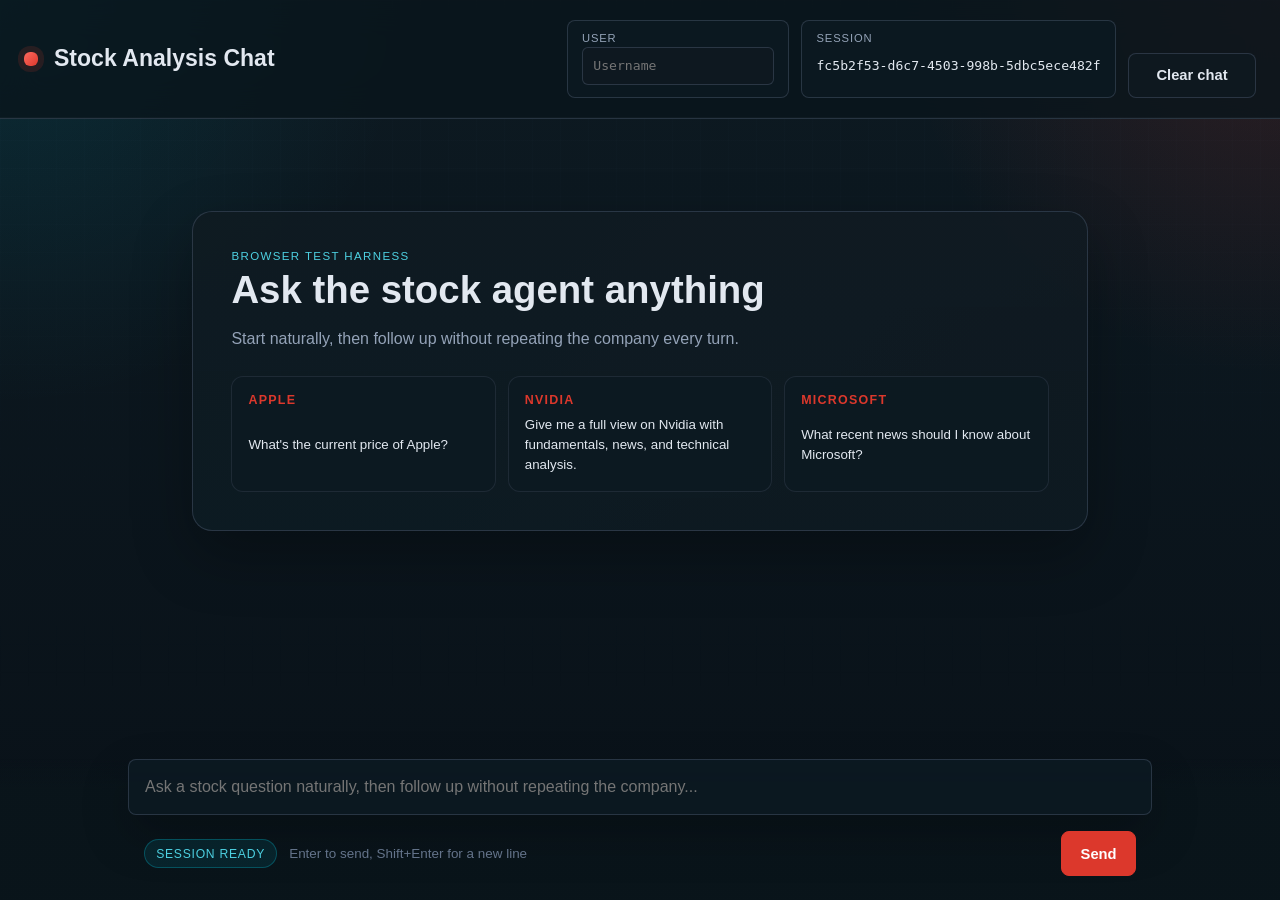
==== stockanalysisagentworkshop/src/main/resources/static/index.html @ a9ab688b "feat: workshop" ====
<!DOCTYPE html>
<html lang="en">
<head>
    <meta charset="UTF-8">
    <meta name="viewport" content="width=device-width, initial-scale=1.0">
    <title>Stock Analysis Chat</title>
    <link rel="stylesheet" href="chat.css?v=20260317-token-usage">
</head>
<body>
<main class="chat-app">
    <header class="chat-header">
        <div class="brand">
            <span class="brand-mark" aria-hidden="true"></span>
            <div class="brand-copy">
                <h1>Stock Analysis Chat</h1>
            </div>
        </div>

        <div class="header-actions">
            <div class="session-identity" aria-label="Agent memory identity">
                <div class="identity-item">
                    <label class="identity-label" for="user-id-input">User</label>
                    <input
                        id="user-id-input"
                        class="identity-input"
                        type="text"
                        autocomplete="off"
                        spellcheck="false"
                        placeholder="Loading..."
                    >
                </div>
                <div class="identity-item">
                    <span class="identity-label">Session</span>
                    <span id="session-id-value" class="identity-value">Loading...</span>
                </div>
            </div>
            <button id="clear-chat-button" class="btn btn-secondary" type="button">Clear chat</button>
        </div>
    </header>

    <section id="messages" class="messages" aria-live="polite" aria-label="Conversation"></section>

    <form id="composer" class="composer" novalidate>
        <div class="composer-shell">
            <label class="sr-only" for="question-input">Question</label>
            <textarea
                id="question-input"
                name="question"
                rows="1"
                placeholder="Ask a stock question naturally, then follow up without repeating the company..."
                required
            ></textarea>

            <div class="composer-footer">
                <div class="composer-meta">
                    <span id="status-pill" class="status-pill">Ready</span>
                    <span class="hint">Enter to send, Shift+Enter for a new line</span>
                </div>

                <button id="send-button" class="btn btn-primary" type="submit">Send</button>
            </div>
        </div>
    </form>
</main>

<template id="empty-state-template">
    <div class="empty-state">
        <div class="empty-state__card">
            <p class="empty-state__eyebrow">Browser Test Harness</p>
            <h2>Ask the stock agent anything</h2>
            <p class="empty-state__copy">
                Start naturally, then follow up without repeating the company every turn.
            </p>
            <div class="suggestions" role="list" aria-label="Suggested prompts">
                <button class="suggestion" type="button" data-question="What's the current price of Apple?">
                    <span class="suggestion__ticker">Apple</span>
                    <span class="suggestion__question">What's the current price of Apple?</span>
                </button>
                <button class="suggestion" type="button" data-question="Give me a full view on Nvidia with fundamentals, news, and technical analysis.">
                    <span class="suggestion__ticker">Nvidia</span>
                    <span class="suggestion__question">Give me a full view on Nvidia with fundamentals, news, and technical analysis.</span>
                </button>
                <button class="suggestion" type="button" data-question="What recent news should I know about Microsoft?">
                    <span class="suggestion__ticker">Microsoft</span>
                    <span class="suggestion__question">What recent news should I know about Microsoft?</span>
                </button>
            </div>
        </div>
    </div>
</template>

<script src="chat.js?v=20260317-token-usage" defer></script>
</body>
</html>
---- stockanalysisagentworkshop/src/main/resources/static/chat.css ----
:root {
    --color-primary-300: #4dd0e1;
    --color-primary-500: #00bcd4;
    --color-dark-900: #0a151b;
    --color-dark-800: #0d1a22;
    --color-dark-700: #101a21;
    --color-dark-600: #152530;
    --color-text: #e2e8f0;
    --color-text-secondary: #94a3b8;
    --color-text-muted: #64748b;
    --color-border: rgba(71, 85, 105, 0.5);
    --color-border-light: rgba(71, 85, 105, 0.3);
    --color-background: #0a151b;
    --color-background-secondary: #0d1a22;
    --color-surface: #101a21;
    --color-surface-elevated: #1a2a35;
    --color-danger: #fca5a5;
    --color-warning: #fbbf24;
    --color-success: #4ade80;
    --color-brand: #dc382c;
    --color-brand-hover: #c5322a;
    --spacing-1: 0.25rem;
    --spacing-2: 0.5rem;
    --spacing-3: 0.75rem;
    --spacing-4: 1rem;
    --spacing-5: 1.25rem;
    --spacing-6: 1.5rem;
    --spacing-8: 2rem;
    --radius-sm: 0.125rem;
    --radius-md: 0.375rem;
    --radius-lg: 0.5rem;
    --radius-xl: 0.75rem;
    --font-family-base: "Inter", -apple-system, BlinkMacSystemFont, "Segoe UI", Roboto, sans-serif;
    --font-family-mono: "JetBrains Mono", "SFMono-Regular", Consolas, monospace;
    --shadow-panel: 0 24px 60px rgba(0, 0, 0, 0.28);
    --transition-base: 200ms cubic-bezier(0.4, 0, 0.2, 1);
}

* {
    box-sizing: border-box;
}

html,
body {
    margin: 0;
    height: 100%;
    min-height: 100%;
}

body {
    font-family: var(--font-family-base);
    color: var(--color-text);
    background:
        radial-gradient(circle at top left, rgba(0, 188, 212, 0.12), transparent 26%),
        radial-gradient(circle at top right, rgba(220, 56, 44, 0.16), transparent 24%),
        linear-gradient(180deg, #0d1a22 0%, #091118 100%);
}

body::before {
    content: "";
    position: fixed;
    inset: 0;
    pointer-events: none;
    background-image:
        linear-gradient(rgba(148, 163, 184, 0.035) 1px, transparent 1px),
        linear-gradient(90deg, rgba(148, 163, 184, 0.035) 1px, transparent 1px);
    background-size: 28px 28px;
    mask-image: linear-gradient(180deg, rgba(0, 0, 0, 0.55), transparent 85%);
}

.chat-app {
    position: relative;
    display: grid;
    grid-template-rows: auto 1fr auto;
    height: 100dvh;
    min-height: 100vh;
    min-height: 100dvh;
    overflow: hidden;
}

.chat-header {
    display: flex;
    justify-content: space-between;
    align-items: center;
    gap: var(--spacing-4);
    padding: var(--spacing-5) var(--spacing-6);
    border-bottom: 1px solid var(--color-border);
    background: rgba(10, 21, 27, 0.78);
    backdrop-filter: blur(18px);
    box-shadow: inset 0 -1px 0 rgba(148, 163, 184, 0.04);
}

.brand {
    display: flex;
    align-items: center;
    gap: var(--spacing-4);
    min-width: 0;
}

.brand-mark {
    width: 14px;
    height: 14px;
    border-radius: var(--radius-md);
    background: linear-gradient(135deg, #ff6a5f 0%, var(--color-brand) 100%);
    box-shadow: 0 0 0 6px rgba(220, 56, 44, 0.14);
    flex: 0 0 auto;
}

.brand-copy h1 {
    margin: 0;
    font-size: clamp(1.125rem, 1.8vw, 1.5rem);
    line-height: 1.2;
}

.brand-eyebrow {
    margin: 0 0 var(--spacing-1);
    font-size: 0.72rem;
    letter-spacing: 0.14em;
    text-transform: uppercase;
    color: var(--color-primary-300);
}

.header-actions {
    display: flex;
    align-items: end;
    gap: var(--spacing-3);
    flex-wrap: wrap;
}

.session-identity {
    display: flex;
    gap: var(--spacing-3);
    align-items: stretch;
    flex-wrap: wrap;
}

.identity-item {
    display: grid;
    gap: 0.2rem;
    min-width: 12rem;
    padding: 0.7rem 0.9rem;
    border: 1px solid var(--color-border);
    border-radius: var(--radius-lg);
    background: rgba(13, 26, 34, 0.88);
}

.identity-label {
    color: var(--color-text-secondary);
    font-size: 0.7rem;
    letter-spacing: 0.08em;
    text-transform: uppercase;
}

.identity-value {
    color: var(--color-text);
    font-family: var(--font-family-mono);
    font-size: 0.82rem;
    line-height: 1.4;
    word-break: break-word;
}

.identity-input {
    width: 100%;
    border: 1px solid var(--color-border);
    border-radius: var(--radius-md);
    background: rgba(16, 26, 33, 0.92);
    color: var(--color-text);
    font-family: var(--font-family-mono);
    font-size: 0.82rem;
    line-height: 1.4;
    padding: 0.55rem 0.65rem;
    transition: border-color var(--transition-base), box-shadow var(--transition-base), background-color var(--transition-base);
}

.identity-input:focus {
    outline: none;
    border-color: var(--color-brand);
    box-shadow: 0 0 0 3px rgba(220, 56, 44, 0.18);
    background: rgba(13, 26, 34, 1);
}

.composer textarea {
    border: 1px solid var(--color-border);
    border-radius: var(--radius-lg);
    background: rgba(13, 26, 34, 0.92);
    color: var(--color-text);
    font: inherit;
    transition: border-color var(--transition-base), box-shadow var(--transition-base), background-color var(--transition-base);
}

.header-actions .btn {
    min-width: 8rem;
}

.composer textarea:focus {
    outline: none;
    border-color: var(--color-brand);
    box-shadow: 0 0 0 3px rgba(220, 56, 44, 0.18);
    background: rgba(13, 26, 34, 1);
}

.messages {
    min-height: 0;
    overflow-y: auto;
    padding: var(--spacing-6);
    padding-bottom: calc(var(--spacing-8) + 8rem);
    display: flex;
    flex-direction: column;
    gap: var(--spacing-4);
    scroll-behavior: smooth;
}

.empty-state {
    margin: auto;
    width: min(100%, 56rem);
}

.empty-state__card {
    padding: clamp(1.5rem, 3vw, 2.5rem);
    border: 1px solid var(--color-border);
    border-radius: 1.25rem;
    background:
        linear-gradient(180deg, rgba(16, 26, 33, 0.92), rgba(13, 26, 34, 0.94)),
        linear-gradient(135deg, rgba(0, 188, 212, 0.08), rgba(220, 56, 44, 0.08));
    box-shadow: var(--shadow-panel);
}

.empty-state__eyebrow {
    margin: 0 0 var(--spacing-2);
    color: var(--color-primary-300);
    letter-spacing: 0.12em;
    text-transform: uppercase;
    font-size: 0.72rem;
}

.empty-state__card h2 {
    margin: 0;
    font-size: clamp(1.6rem, 4vw, 2.4rem);
    line-height: 1.05;
}

.empty-state__copy {
    margin: var(--spacing-4) 0 0;
    max-width: 42rem;
    color: var(--color-text-secondary);
    line-height: 1.6;
}

.empty-state__copy code {
    padding: 0.15rem 0.35rem;
    border-radius: var(--radius-sm);
    background: rgba(220, 56, 44, 0.12);
    color: #ffb1ab;
    font-family: var(--font-family-mono);
}

.suggestions {
    margin-top: var(--spacing-6);
    display: grid;
    grid-template-columns: repeat(auto-fit, minmax(15rem, 1fr));
    gap: var(--spacing-3);
}

.suggestion {
    display: grid;
    gap: var(--spacing-2);
    padding: 1rem;
    border: 1px solid var(--color-border-light);
    border-radius: var(--radius-xl);
    background: rgba(13, 26, 34, 0.88);
    color: inherit;
    text-align: left;
    cursor: pointer;
    transition: transform var(--transition-base), border-color var(--transition-base), background-color var(--transition-base);
}

.suggestion:hover {
    transform: translateY(-2px);
    border-color: rgba(0, 188, 212, 0.5);
    background: rgba(21, 37, 48, 0.98);
}

.suggestion__ticker {
    color: var(--color-brand);
    font-size: 0.78rem;
    letter-spacing: 0.1em;
    text-transform: uppercase;
    font-weight: 700;
}

.suggestion__question {
    color: var(--color-text);
    line-height: 1.5;
}

.message {
    width: min(100%, 58rem);
    display: grid;
    gap: var(--spacing-3);
    padding: 1rem 1.1rem;
    border-radius: 1rem;
    border: 1px solid var(--color-border-light);
    background: rgba(16, 26, 33, 0.94);
    box-shadow: 0 8px 30px rgba(0, 0, 0, 0.16);
}

.message--user {
    align-self: end;
    margin-left: auto;
    background: linear-gradient(180deg, rgba(220, 56, 44, 0.96), rgba(197, 50, 42, 0.96));
    border-color: rgba(255, 145, 135, 0.35);
}

.message--assistant {
    align-self: start;
    border-left: 3px solid var(--color-primary-500);
}

.message--error {
    border-left-color: var(--color-warning);
}

.message__header {
    display: flex;
    justify-content: space-between;
    align-items: center;
    gap: var(--spacing-3);
    flex-wrap: wrap;
    font-size: 0.78rem;
    color: var(--color-text-secondary);
}

.message--user .message__header {
    color: rgba(255, 255, 255, 0.86);
}

.message__role {
    font-weight: 700;
    letter-spacing: 0.08em;
    text-transform: uppercase;
}

.message__meta {
    display: flex;
    align-items: center;
    gap: var(--spacing-2);
    flex-wrap: wrap;
    justify-content: flex-end;
}

.message__timestamp {
    font-family: var(--font-family-mono);
    font-size: 0.72rem;
}

.message__content {
    line-height: 1.65;
    word-break: break-word;
}

.message__content p {
    margin: 0;
}

.message__content > * + * {
    margin-top: var(--spacing-4);
}

.message__content h1,
.message__content h2,
.message__content h3,
.message__content h4,
.message__content h5,
.message__content h6 {
    margin: 0;
    color: var(--color-text);
    line-height: 1.25;
}

.message__content h1 {
    font-size: 1.35rem;
}

.message__content h2 {
    font-size: 1.2rem;
}

.message__content h3 {
    font-size: 1.05rem;
}

.message__content ul,
.message__content ol {
    margin: 0;
    padding-left: 1.2rem;
    color: var(--color-text);
}

.message__content li + li {
    margin-top: 0.4rem;
}

.message__content strong {
    color: var(--color-text);
    font-weight: 700;
}

.message__content code {
    display: inline-block;
    padding: 0.1rem 0.35rem;
    border-radius: var(--radius-sm);
    background: rgba(0, 188, 212, 0.1);
    color: var(--color-primary-300);
    font-family: var(--font-family-mono);
    font-size: 0.88em;
}

.message__content a {
    color: var(--color-primary-300);
    text-decoration: none;
}

.message__content a:hover {
    text-decoration: underline;
}

.message__reasoning {
    color: var(--color-text-secondary);
    font-size: 0.92rem;
    line-height: 1.5;
}

.message__badges,
.message__limitations {
    display: flex;
    flex-wrap: wrap;
    gap: var(--spacing-2);
}

.message__supplements {
    display: grid;
    grid-template-columns: repeat(auto-fit, minmax(18rem, 1fr));
    gap: var(--spacing-3);
}

.message__disclosure {
    padding: 0.9rem 1rem;
    border-radius: var(--radius-lg);
    background: rgba(0, 188, 212, 0.08);
    border: 1px solid rgba(0, 188, 212, 0.18);
}

.message__disclosure-summary {
    display: flex;
    align-items: center;
    justify-content: space-between;
    gap: var(--spacing-3);
    cursor: pointer;
    list-style: none;
}

.message__disclosure-summary::-webkit-details-marker {
    display: none;
}

.message__disclosure-summary::after {
    content: "";
    width: 0.55rem;
    height: 0.55rem;
    border-right: 2px solid var(--color-primary-300);
    border-bottom: 2px solid var(--color-primary-300);
    transform: rotate(45deg);
    transition: transform var(--transition-base);
    margin-left: auto;
    flex: 0 0 auto;
}

.message__disclosure[open] .message__disclosure-summary::after {
    transform: rotate(225deg);
}

.message__disclosure-label {
    color: var(--color-primary-300);
    font-size: 0.72rem;
    letter-spacing: 0.08em;
    text-transform: uppercase;
    font-weight: 700;
}

.message__disclosure-count {
    display: inline-flex;
    align-items: center;
    justify-content: center;
    min-width: 1.8rem;
    min-height: 1.8rem;
    padding: 0 0.45rem;
    border-radius: 999px;
    background: rgba(0, 188, 212, 0.14);
    border: 1px solid rgba(0, 188, 212, 0.22);
    color: var(--color-primary-300);
    font-family: var(--font-family-mono);
    font-size: 0.72rem;
}

.message__disclosure-list {
    margin: var(--spacing-3) 0 0;
    padding-left: 1rem;
    color: var(--color-text-secondary);
    line-height: 1.5;
}

.message__disclosure-list--steps {
    list-style: none;
    padding-left: 0;
}

.message__disclosure-item {
    display: grid;
    gap: var(--spacing-2);
}

.message__disclosure-item + .message__disclosure-item {
    margin-top: 0.55rem;
}

.message__disclosure-item-row {
    display: flex;
    align-items: center;
    justify-content: space-between;
    gap: var(--spacing-3);
}

.message__disclosure-item-heading {
    display: flex;
    align-items: center;
    gap: 0.55rem;
    min-width: 0;
    flex-wrap: wrap;
}

.message__disclosure-item-label {
    min-width: 0;
}

.message__step-kind {
    display: inline-flex;
    align-items: center;
    min-height: 1.2rem;
    padding: 0.08rem 0.42rem;
    border-radius: 999px;
    font-size: 0.62rem;
    font-weight: 700;
    letter-spacing: 0.08em;
    text-transform: uppercase;
    border: 1px solid transparent;
}

.message__step-kind--system {
    background: rgba(56, 189, 248, 0.12);
    border-color: rgba(56, 189, 248, 0.24);
    color: #8bdcff;
}

.message__step-kind--agent {
    background: rgba(16, 185, 129, 0.12);
    border-color: rgba(16, 185, 129, 0.24);
    color: #8cf3cf;
}

.message__subdisclosure {
    padding: 0.55rem 0.7rem;
    border-radius: var(--radius-md);
    background: rgba(10, 21, 27, 0.38);
    border: 1px solid rgba(71, 85, 105, 0.3);
}

.message__subdisclosure-summary {
    display: flex;
    align-items: center;
    gap: var(--spacing-2);
    cursor: pointer;
    list-style: none;
    color: var(--color-text-secondary);
    font-size: 0.7rem;
    letter-spacing: 0.08em;
    text-transform: uppercase;
}

.message__subdisclosure-summary::-webkit-details-marker {
    display: none;
}

.message__subdisclosure-summary::after {
    content: "";
    width: 0.45rem;
    height: 0.45rem;
    border-right: 2px solid var(--color-text-muted);
    border-bottom: 2px solid var(--color-text-muted);
    transform: rotate(45deg);
    transition: transform var(--transition-base);
    margin-left: auto;
    flex: 0 0 auto;
}

.message__subdisclosure[open] .message__subdisclosure-summary::after {
    transform: rotate(225deg);
}

.message__subdisclosure-body {
    margin-top: var(--spacing-2);
    color: var(--color-text-secondary);
    font-size: 0.92rem;
    line-height: 1.55;
}

.message__subdisclosure-body p {
    margin: 0;
}

.message__subdisclosure-body > * + * {
    margin-top: var(--spacing-2);
}

.message__disclosure-empty {
    margin: var(--spacing-3) 0 0;
    color: var(--color-text-secondary);
    line-height: 1.5;
}

.badge {
    display: inline-flex;
    align-items: center;
    min-height: 1.45rem;
    padding: 0.12rem 0.45rem;
    border-radius: 999px;
    background: rgba(0, 188, 212, 0.12);
    border: 1px solid rgba(0, 188, 212, 0.25);
    color: var(--color-primary-300);
    font-size: 0.68rem;
    letter-spacing: 0.04em;
}

.message--user .badge {
    background: rgba(255, 255, 255, 0.14);
    border-color: rgba(255, 255, 255, 0.22);
    color: white;
}

.badge--cache {
    background: rgba(74, 222, 128, 0.12);
    border-color: rgba(74, 222, 128, 0.26);
    color: var(--color-success);
}

.badge--timing {
    background: rgba(148, 163, 184, 0.12);
    border-color: rgba(148, 163, 184, 0.26);
    color: var(--color-text-secondary);
    font-family: var(--font-family-mono);
}

.badge--timing-inline {
    min-height: 1.3rem;
    padding: 0.08rem 0.4rem;
    font-size: 0.64rem;
    letter-spacing: 0.04em;
    flex: 0 0 auto;
}

.badge--tokens {
    background: rgba(244, 114, 182, 0.12);
    border-color: rgba(244, 114, 182, 0.26);
    color: #f9a8d4;
    font-family: var(--font-family-mono);
}

.message__token-breakdown {
    margin: 0;
    color: var(--color-text-secondary);
    font-family: var(--font-family-mono);
    font-size: 0.78rem;
    line-height: 1.5;
}

.limitation {
    display: inline-flex;
    padding: 0.35rem 0.65rem;
    border-radius: 999px;
    background: rgba(251, 191, 36, 0.1);
    border: 1px solid rgba(251, 191, 36, 0.24);
    color: var(--color-warning);
    font-size: 0.76rem;
    line-height: 1.4;
}

.typing-indicator {
    display: inline-flex;
    align-items: center;
    gap: 0.35rem;
}

.typing-indicator span {
    width: 0.45rem;
    height: 0.45rem;
    border-radius: 999px;
    background: var(--color-primary-300);
    animation: pulse 0.9s ease-in-out infinite;
}

.typing-indicator span:nth-child(2) {
    animation-delay: 0.15s;
}

.typing-indicator span:nth-child(3) {
    animation-delay: 0.3s;
}

.composer {
    position: sticky;
    bottom: 0;
    z-index: 5;
    padding: 0 var(--spacing-6) var(--spacing-6);
    background: linear-gradient(180deg, rgba(10, 21, 27, 0), rgba(10, 21, 27, 0.82) 22%);
}

.composer-shell {
    display: grid;
    gap: var(--spacing-4);
    width: min(100%, 64rem);
    margin: 0 auto;
    padding: 0;
}

.composer textarea {
    width: 100%;
    min-height: 3.5rem;
    max-height: 14rem;
    resize: none;
    padding: 0.95rem 1rem;
    line-height: 1.55;
    box-shadow: 0 20px 48px rgba(0, 0, 0, 0.24);
}

.composer-footer {
    display: flex;
    justify-content: space-between;
    align-items: center;
    gap: var(--spacing-3);
    flex-wrap: wrap;
    padding: 0 1rem;
}

.composer-meta {
    display: flex;
    align-items: center;
    gap: var(--spacing-3);
    flex-wrap: wrap;
}

.status-pill {
    display: inline-flex;
    align-items: center;
    min-height: 1.8rem;
    padding: 0.2rem 0.7rem;
    border-radius: 999px;
    border: 1px solid rgba(0, 188, 212, 0.3);
    background: rgba(0, 188, 212, 0.1);
    color: var(--color-primary-300);
    font-size: 0.76rem;
    letter-spacing: 0.06em;
    text-transform: uppercase;
}

.status-pill.is-warning {
    border-color: rgba(251, 191, 36, 0.3);
    background: rgba(251, 191, 36, 0.12);
    color: var(--color-warning);
}

.status-pill.is-error {
    border-color: rgba(252, 165, 165, 0.3);
    background: rgba(252, 165, 165, 0.12);
    color: var(--color-danger);
}

.hint {
    color: var(--color-text-muted);
    font-size: 0.84rem;
}

.btn {
    display: inline-flex;
    align-items: center;
    justify-content: center;
    gap: var(--spacing-2);
    min-height: 2.8rem;
    padding: 0.75rem 1.15rem;
    border-radius: var(--radius-lg);
    border: 1px solid transparent;
    font: inherit;
    font-size: 0.92rem;
    font-weight: 600;
    cursor: pointer;
    transition: transform var(--transition-base), border-color var(--transition-base), background-color var(--transition-base), opacity var(--transition-base);
}

.btn:hover:not(:disabled) {
    transform: translateY(-1px);
}

.btn:disabled {
    opacity: 0.6;
    cursor: not-allowed;
}

.btn-primary {
    color: white;
    background: var(--color-brand);
    border-color: var(--color-brand);
}

.btn-primary:hover:not(:disabled) {
    background: var(--color-brand-hover);
    border-color: var(--color-brand-hover);
}

.btn-secondary {
    color: var(--color-text);
    background: rgba(16, 26, 33, 0.92);
    border-color: var(--color-border);
}

.btn-secondary:hover:not(:disabled) {
    background: rgba(21, 37, 48, 0.96);
    border-color: rgba(148, 163, 184, 0.6);
}

.sr-only {
    position: absolute;
    width: 1px;
    height: 1px;
    padding: 0;
    margin: -1px;
    overflow: hidden;
    clip: rect(0, 0, 0, 0);
    white-space: nowrap;
    border: 0;
}

@keyframes pulse {
    0%,
    80%,
    100% {
        opacity: 0.3;
        transform: scale(0.8);
    }
    40% {
        opacity: 1;
        transform: scale(1);
    }
}

@media (max-width: 900px) {
    .chat-header,
    .messages,
    .composer {
        padding-left: var(--spacing-4);
        padding-right: var(--spacing-4);
    }

    .chat-header {
        align-items: start;
        padding-top: var(--spacing-4);
        padding-bottom: var(--spacing-4);
    }

    .header-actions {
        width: 100%;
        justify-content: flex-end;
    }

    .session-identity {
        width: 100%;
    }

    .identity-item {
        flex: 1 1 13rem;
        min-width: 0;
    }

    .message {
        width: min(100%, 100%);
    }
}

@media (max-width: 640px) {
    .chat-header {
        gap: var(--spacing-3);
    }

    .brand {
        gap: var(--spacing-3);
    }

    .suggestions {
        grid-template-columns: 1fr;
    }

    .composer-footer,
    .composer-meta {
        align-items: start;
    }

    .composer-footer {
        flex-direction: column;
    }

    .btn,
    .header-actions {
        width: 100%;
    }

    .session-identity {
        flex-direction: column;
    }

    .header-actions .btn {
        min-width: 0;
    }

    .btn {
        min-height: 3rem;
    }
}
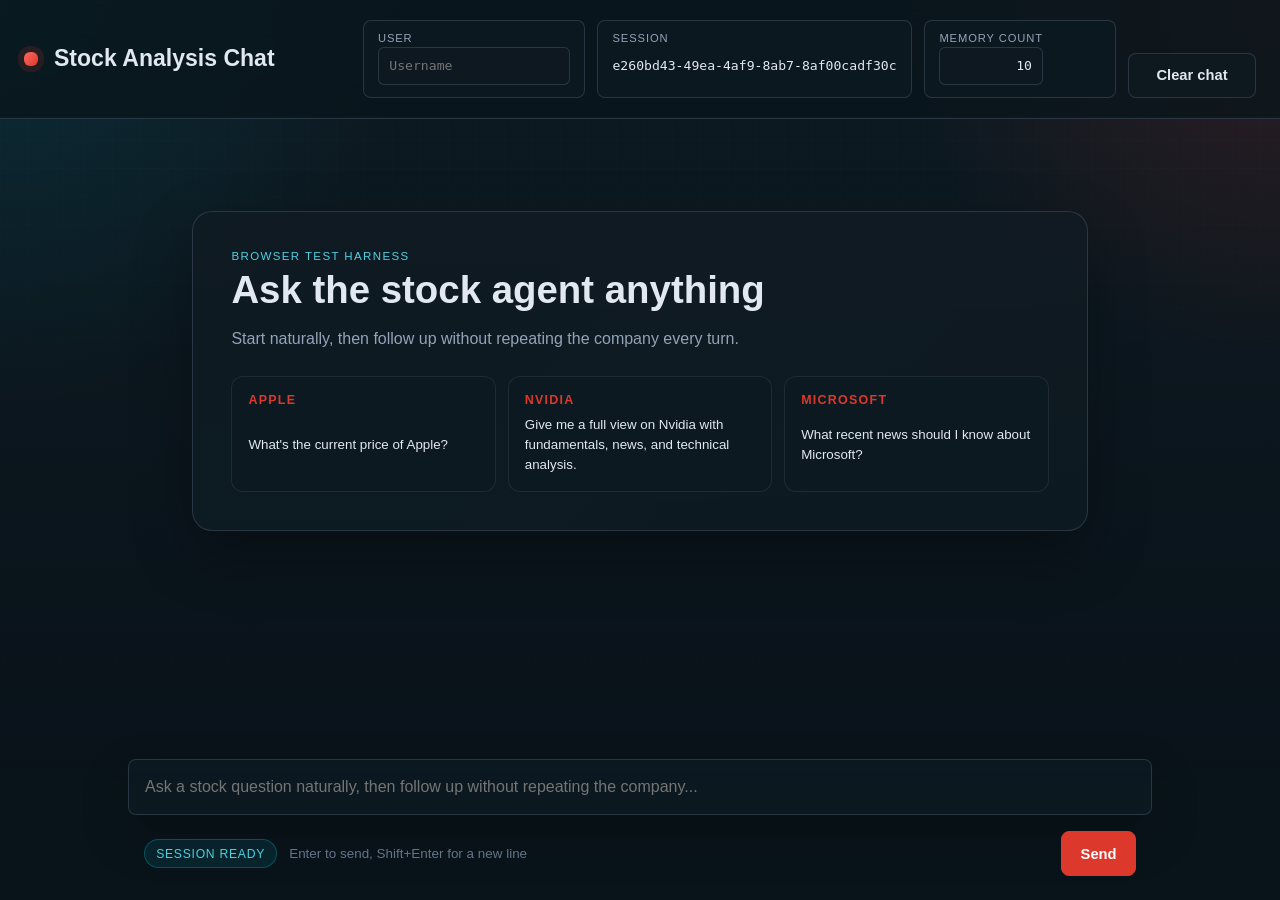
==== commit 059b5c29: "update: fixing workshop" ====
--- a/stockanalysisagentworkshop/src/main/resources/static/index.html
+++ b/stockanalysisagentworkshop/src/main/resources/static/index.html
@@ -32,6 +32,21 @@
                 <div class="identity-item">
                     <span class="identity-label">Session</span>
                     <span id="session-id-value" class="identity-value">Loading...</span>
+                </div>
+                <div class="identity-item">
+                    <label class="identity-label" for="retrieved-memories-limit-input">Memory count</label>
+                    <input
+                        id="retrieved-memories-limit-input"
+                        class="identity-input identity-input--numeric"
+                        type="number"
+                        min="1"
+                        max="20"
+                        step="1"
+                        inputmode="numeric"
+                        autocomplete="off"
+                        spellcheck="false"
+                        value="10"
+                    >
                 </div>
             </div>
             <button id="clear-chat-button" class="btn btn-secondary" type="button">Clear chat</button>
--- a/stockanalysisagentworkshop/src/main/resources/static/chat.css
+++ b/stockanalysisagentworkshop/src/main/resources/static/chat.css
@@ -179,6 +179,19 @@
     background: rgba(13, 26, 34, 1);
 }
 
+.identity-input--numeric {
+    width: 6.5rem;
+    text-align: right;
+    appearance: textfield;
+    -moz-appearance: textfield;
+}
+
+.identity-input--numeric::-webkit-outer-spin-button,
+.identity-input--numeric::-webkit-inner-spin-button {
+    margin: 0;
+    -webkit-appearance: none;
+}
+
 .composer textarea {
     border: 1px solid var(--color-border);
     border-radius: var(--radius-lg);
@@ -652,6 +665,12 @@
     color: var(--color-success);
 }
 
+.badge--guardrail {
+    background: rgba(251, 191, 36, 0.12);
+    border-color: rgba(251, 191, 36, 0.26);
+    color: var(--color-warning);
+}
+
 .badge--timing {
     background: rgba(148, 163, 184, 0.12);
     border-color: rgba(148, 163, 184, 0.26);
@@ -888,6 +907,10 @@
         min-width: 0;
     }
 
+    .identity-input--numeric {
+        width: 100%;
+    }
+
     .message {
         width: min(100%, 100%);
     }
